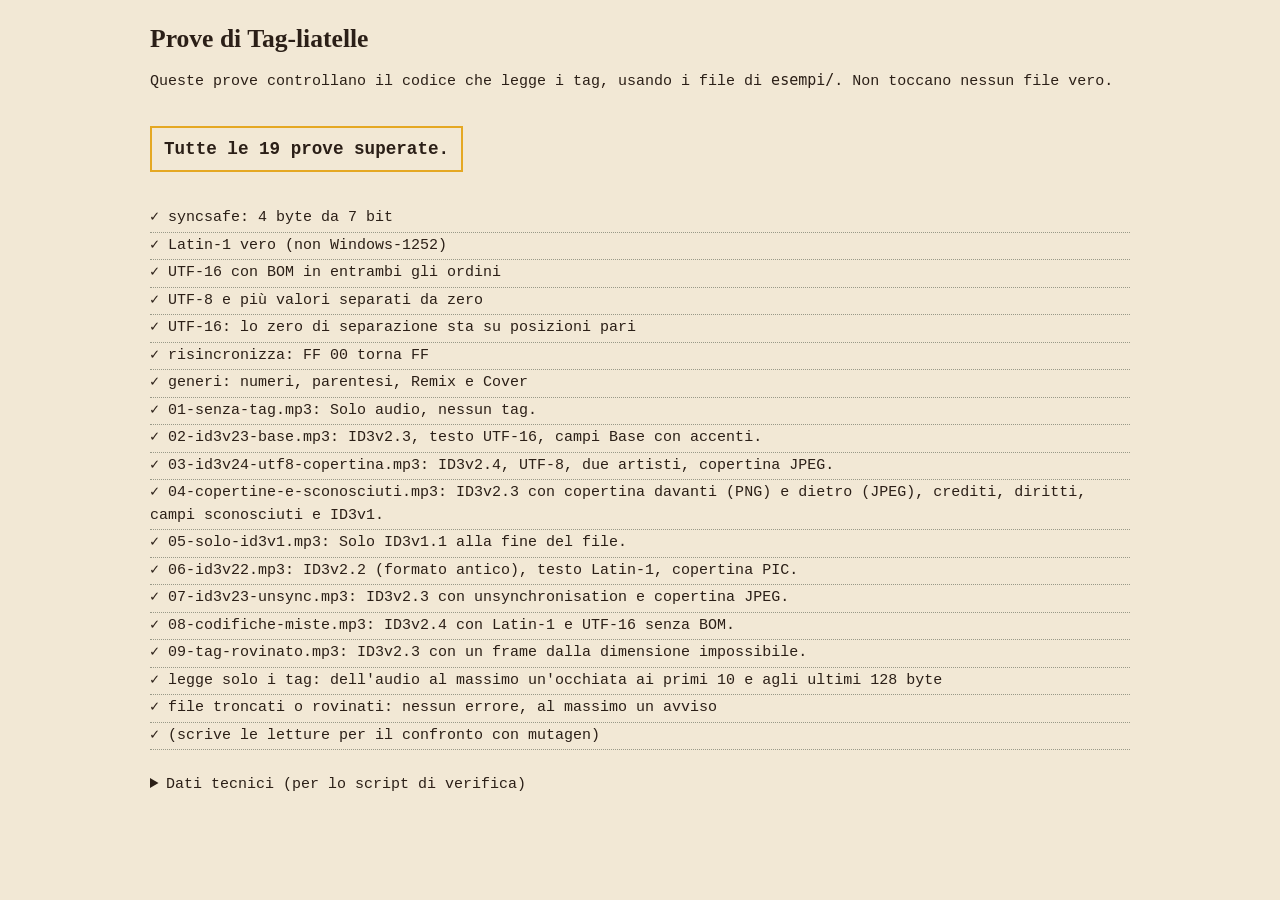
==== test/index.html @ caf61ff6 "Blocco 2: apertura e lettura dei file MP3 - apertura di cartelle (con sottocartelle) e di file, anch" ====
<!doctype html>
<html lang="it">
<head>
<meta charset="utf-8">
<meta name="viewport" content="width=device-width, initial-scale=1">
<title>Prove Tag-liatelle</title>
<style>
  :root { --carta: #F2E8D5; --inchiostro: #2B1F17; --verde-ok: #2B1F17; --timbro: #B3362B; --uovo: #E5A823; }
  @media (prefers-color-scheme: dark) { :root { --carta: #241D17; --inchiostro: #EFE4CF; --timbro: #E36A55; } }
  body { margin: 0; padding: 24px 16px; background: var(--carta); color: var(--inchiostro); font: 15px/1.5 "Courier New", monospace; }
  main { max-width: 980px; margin: 0 auto; }
  h1 { font: 700 1.6rem Georgia, serif; margin: 0 0 4px; }
  #riepilogo { font-weight: 700; font-size: 1.1rem; padding: 8px 12px; border: 2px solid; display: inline-block; }
  #riepilogo.ok { border-color: var(--uovo); }
  #riepilogo.ko, li.ko { color: var(--timbro); }
  ul { padding-left: 0; list-style: none; }
  li { padding: 2px 0; border-bottom: 1px dotted #998; }
  details { margin-top: 24px; }
  pre { white-space: pre-wrap; word-break: break-all; font-size: 12px; }
</style>
</head>
<body>
<main>
  <h1>Prove di Tag-liatelle</h1>
  <p>Queste prove controllano il codice che legge i tag, usando i file di <code>esempi/</code>. Non toccano nessun file vero.</p>
  <p id="riepilogo">Prove in corso…</p>
  <ul id="elenco"></ul>
  <details>
    <summary>Dati tecnici (per lo script di verifica)</summary>
    <pre id="esito"></pre>
    <pre id="letture"></pre>
  </details>
</main>

<script src="../js/binario.js"></script>
<script src="../js/campi.js"></script>
<script src="../js/id3.js"></script>
<script src="esempi-dati.js"></script>
<script src="banco-prova.js"></script>
<script src="prove-id3.js"></script>
<script>eseguiProve();</script>
</body>
</html>
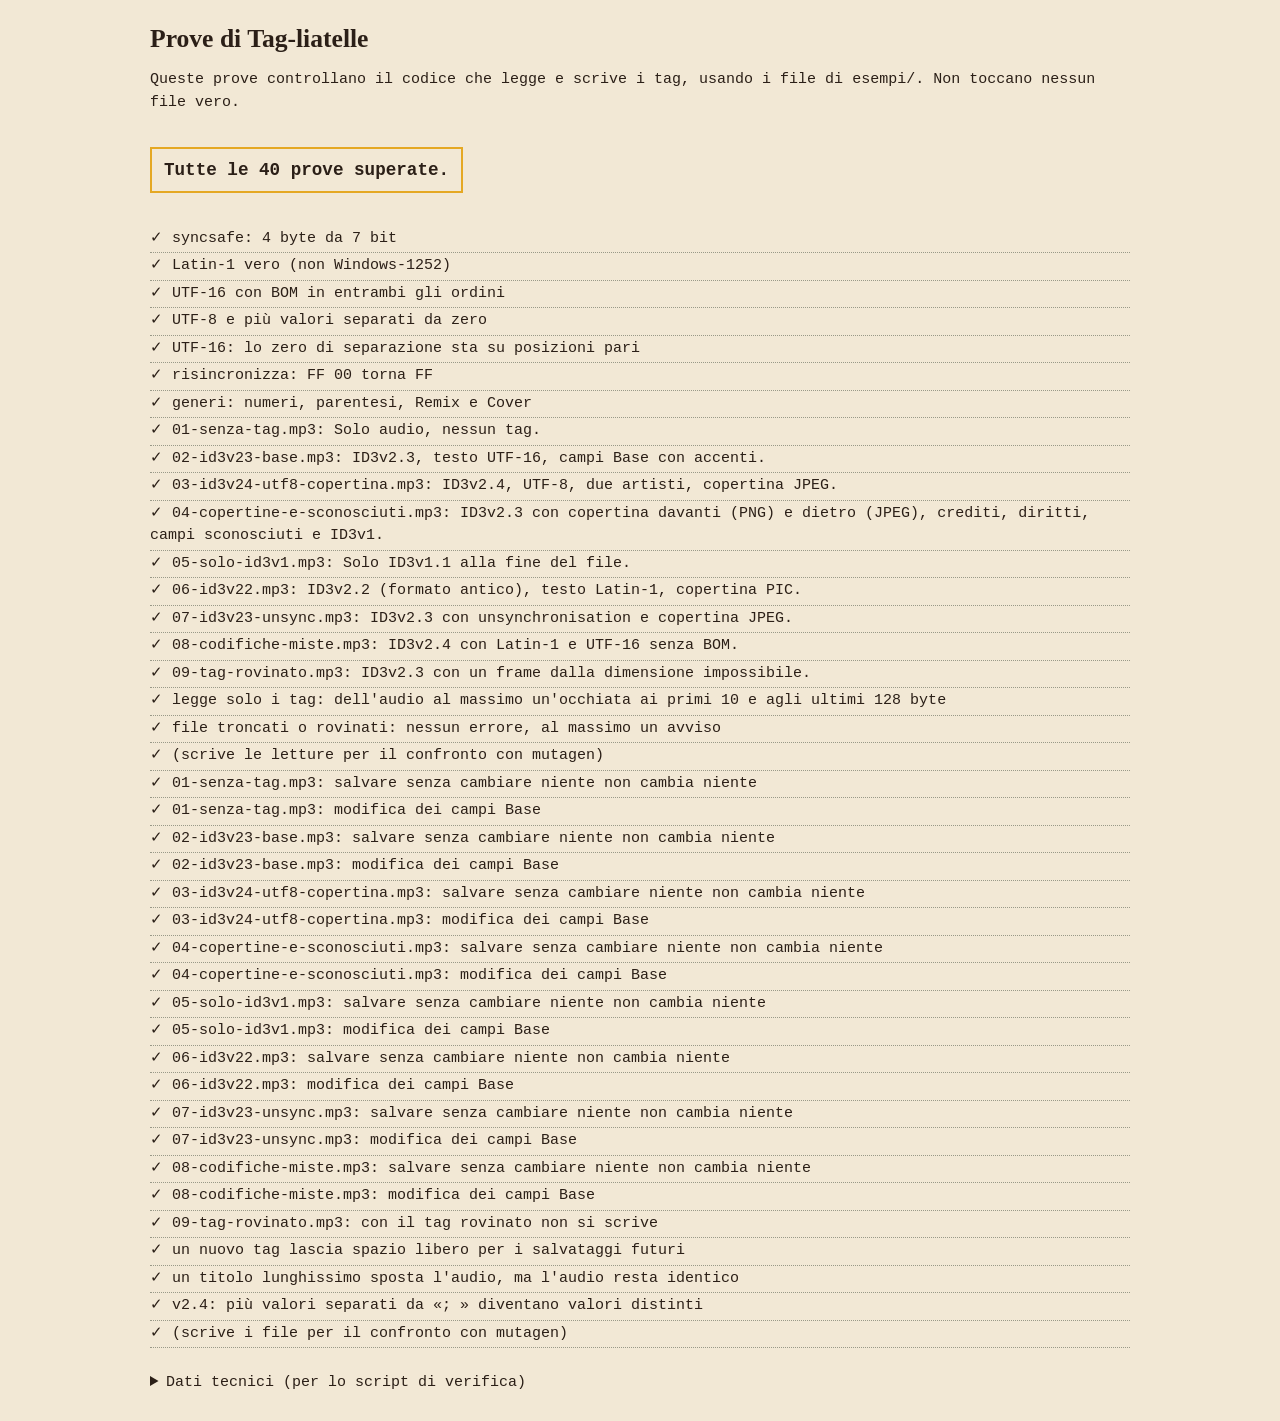
==== commit c89546ed: "Scrittore ID3: nuovo tag con i frame esistenti conservati byte per byte - mantiene la versione del f" ====
--- a/test/index.html
+++ b/test/index.html
@@ -22,22 +22,25 @@
 <body>
 <main>
   <h1>Prove di Tag-liatelle</h1>
-  <p>Queste prove controllano il codice che legge i tag, usando i file di <code>esempi/</code>. Non toccano nessun file vero.</p>
+  <p>Queste prove controllano il codice che legge e scrive i tag, usando i file di <code>esempi/</code>. Non toccano nessun file vero.</p>
   <p id="riepilogo">Prove in corso…</p>
   <ul id="elenco"></ul>
   <details>
     <summary>Dati tecnici (per lo script di verifica)</summary>
     <pre id="esito"></pre>
     <pre id="letture"></pre>
+    <pre id="scritti"></pre>
   </details>
 </main>
 
 <script src="../js/binario.js"></script>
 <script src="../js/campi.js"></script>
 <script src="../js/id3.js"></script>
+<script src="../js/id3-scrittura.js"></script>
 <script src="esempi-dati.js"></script>
 <script src="banco-prova.js"></script>
 <script src="prove-id3.js"></script>
+<script src="prove-scrittura.js"></script>
 <script>eseguiProve();</script>
 </body>
 </html>
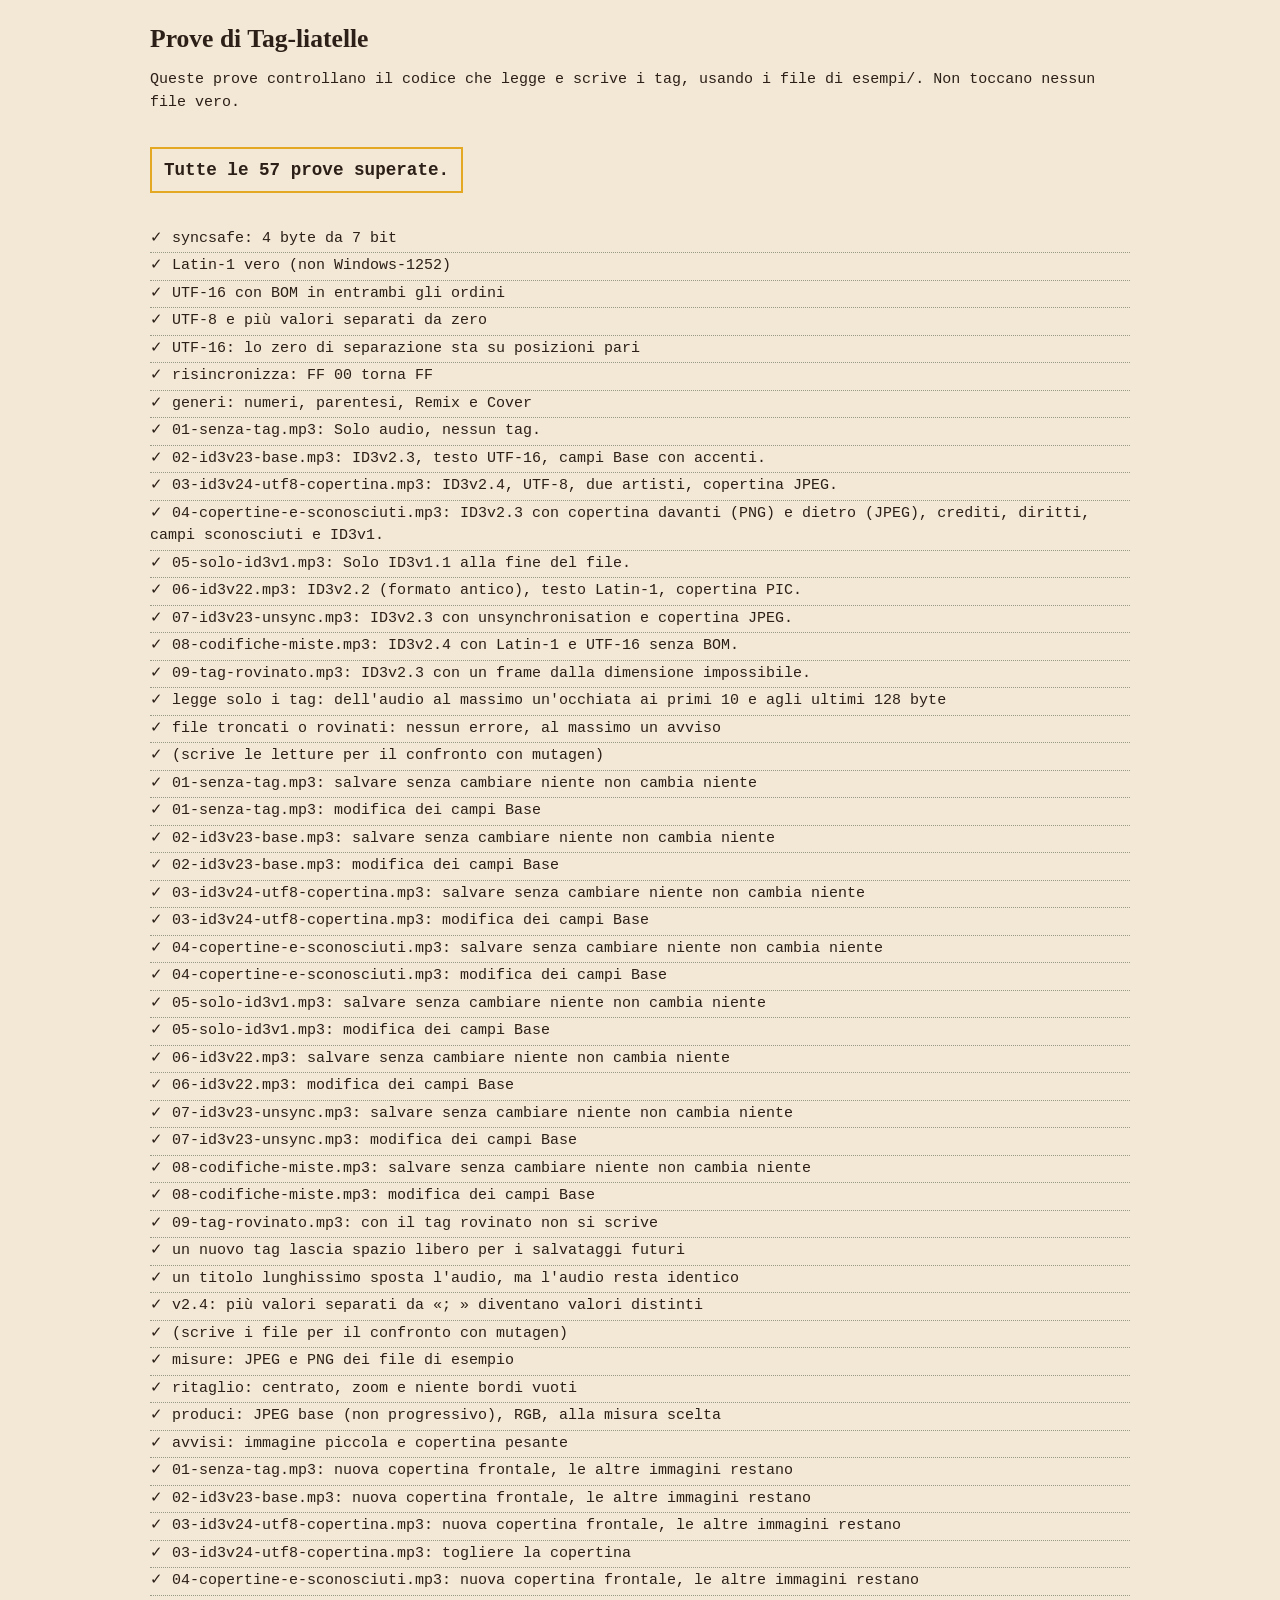
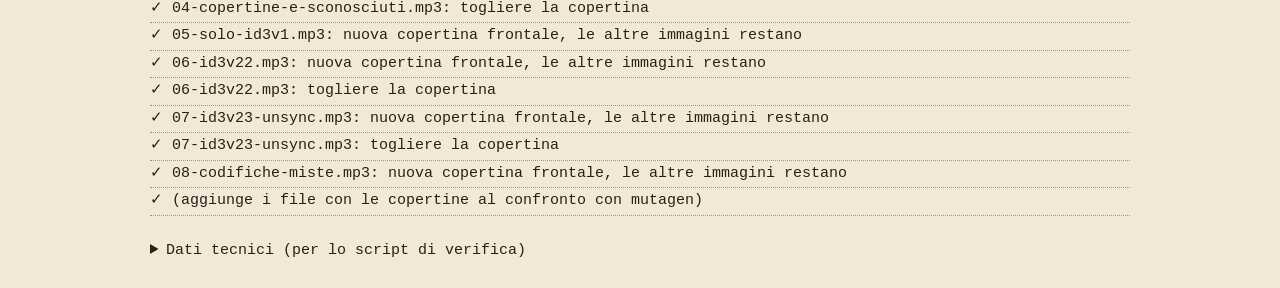
==== commit fa945cb7: "Copertina: sostituzione e rimozione nello scrittore, attrezzi per le immagini - la copertina frontal" ====
--- a/test/index.html
+++ b/test/index.html
@@ -37,10 +37,12 @@
 <script src="../js/campi.js"></script>
 <script src="../js/id3.js"></script>
 <script src="../js/id3-scrittura.js"></script>
+<script src="../js/immagini.js"></script>
 <script src="esempi-dati.js"></script>
 <script src="banco-prova.js"></script>
 <script src="prove-id3.js"></script>
 <script src="prove-scrittura.js"></script>
+<script src="prove-copertina.js"></script>
 <script>eseguiProve();</script>
 </body>
 </html>
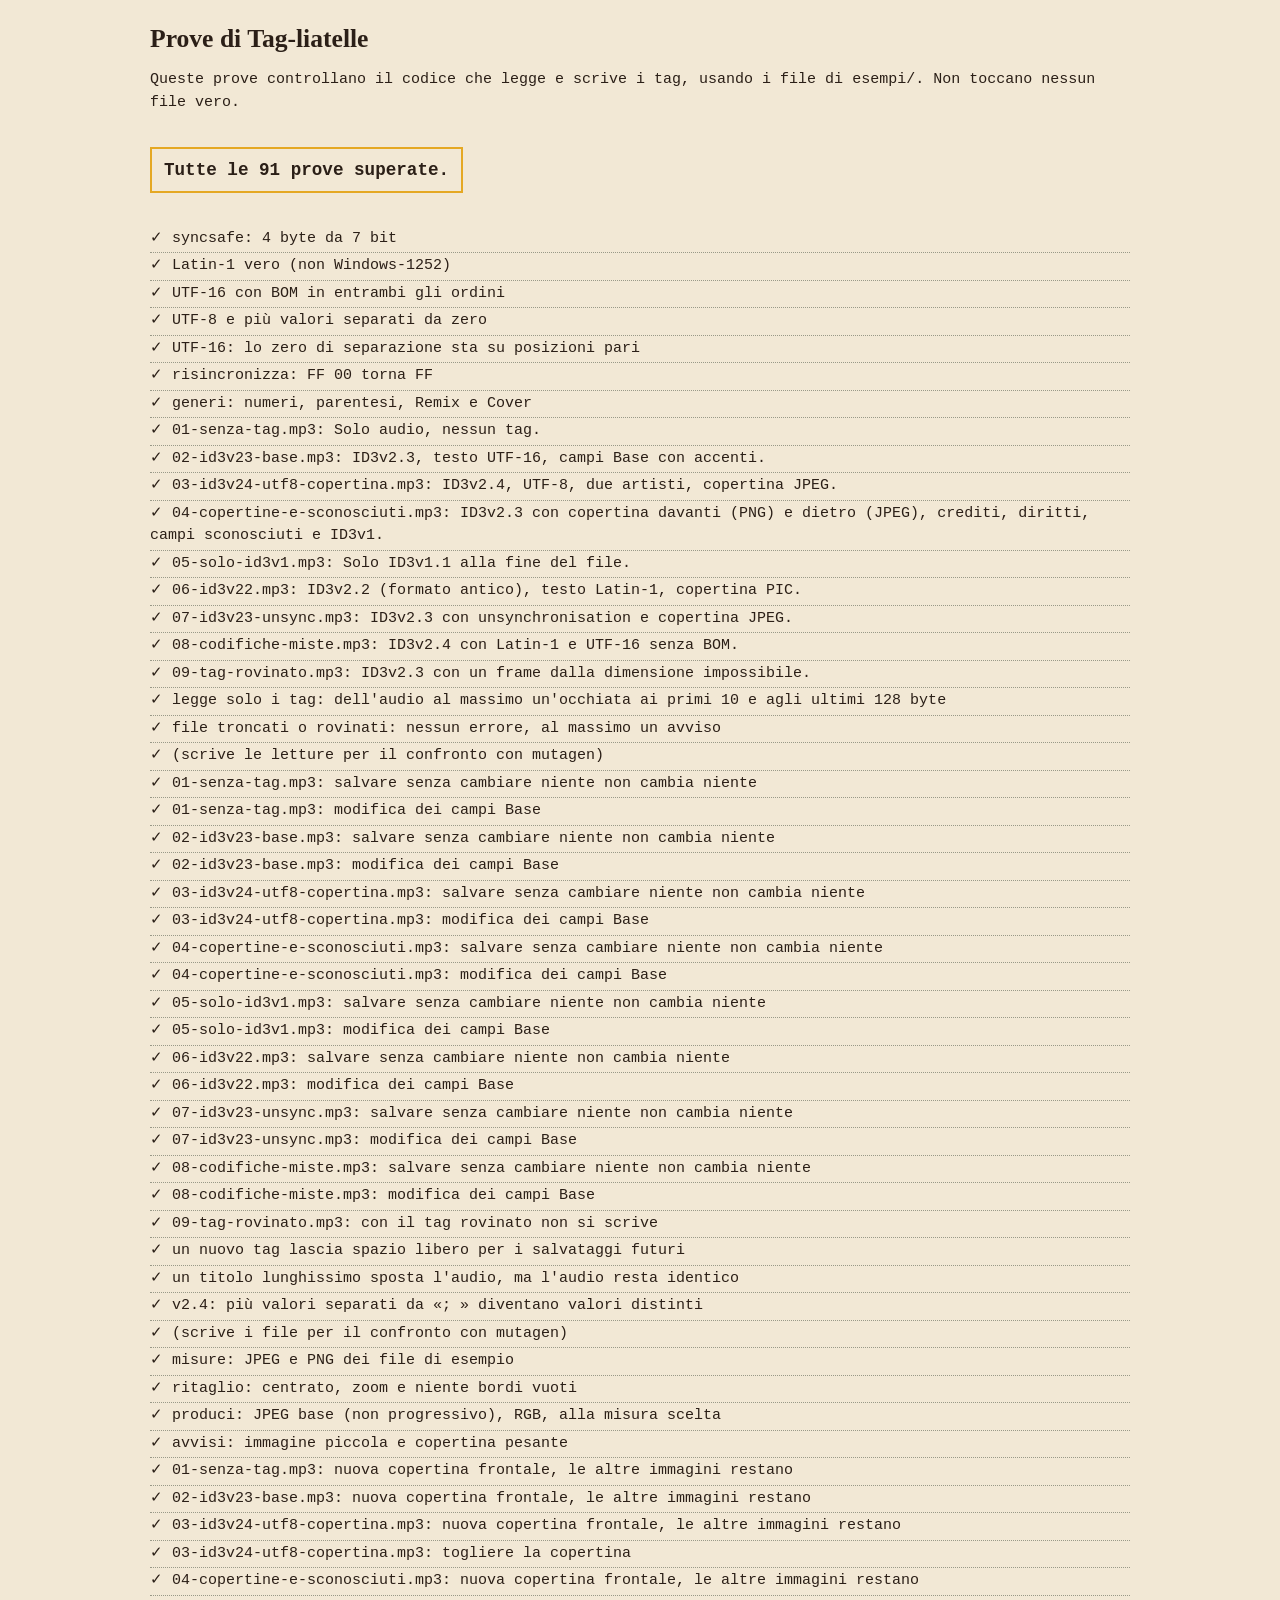
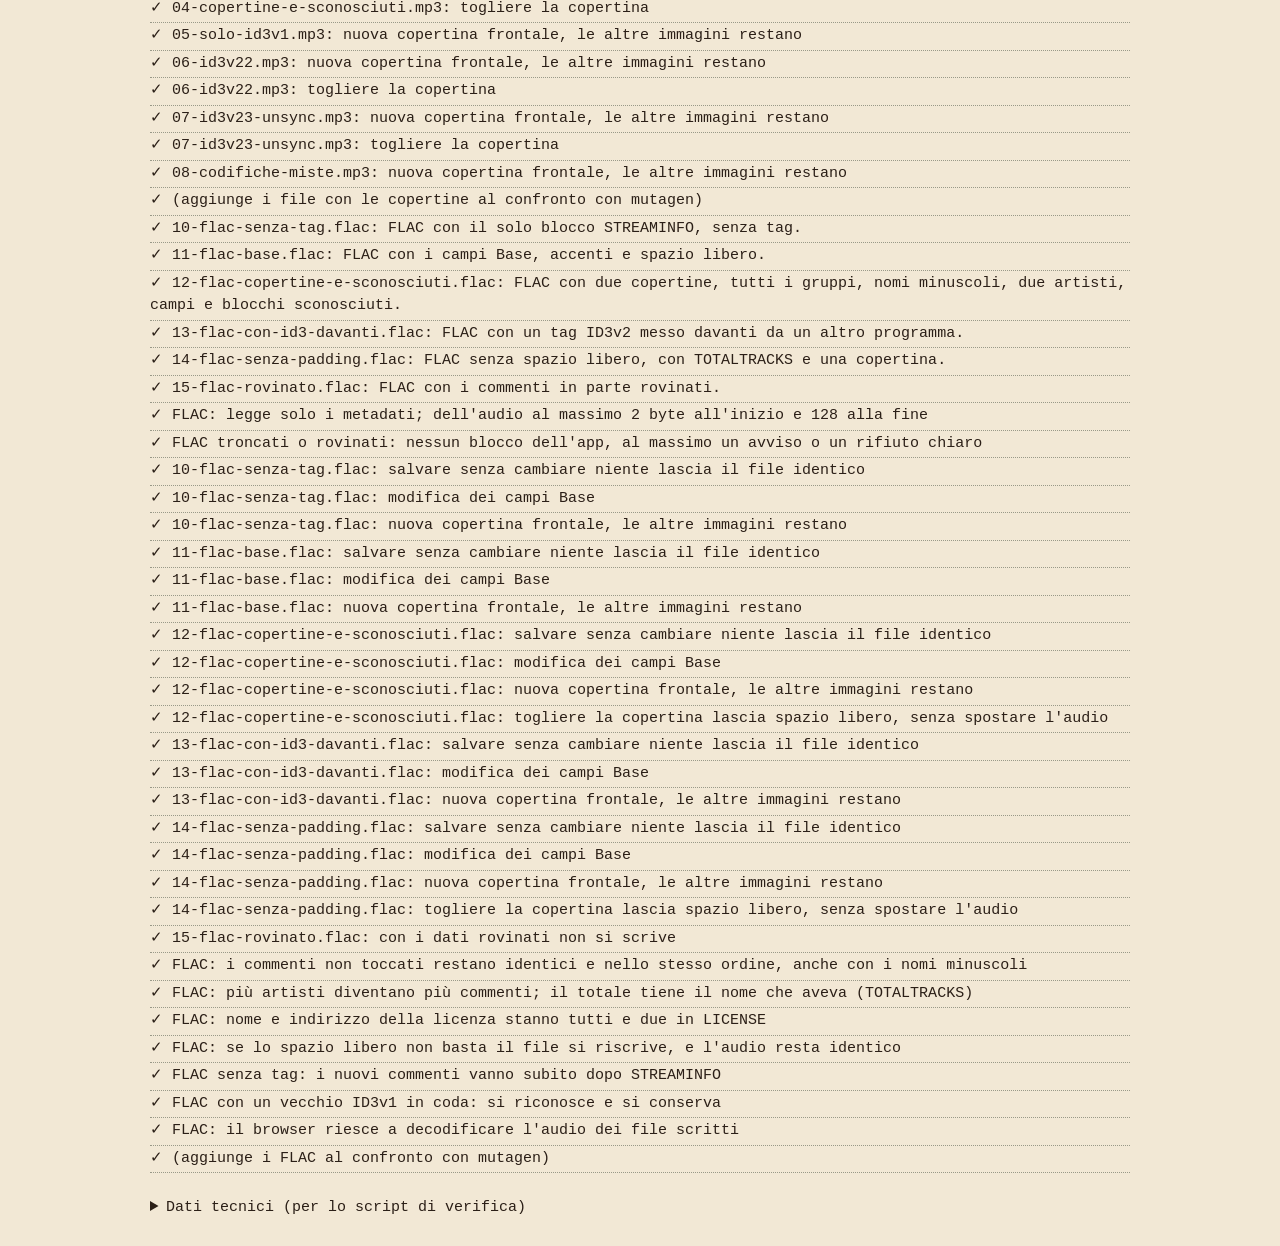
==== commit a54119e7: "FLAC: lettore e scrittore dei commenti Vorbis e delle immagini, con prove - file FLAC di prova costr" ====
--- a/test/index.html
+++ b/test/index.html
@@ -38,11 +38,14 @@
 <script src="../js/id3.js"></script>
 <script src="../js/id3-scrittura.js"></script>
 <script src="../js/immagini.js"></script>
+<script src="../js/flac.js"></script>
+<script src="../js/flac-scrittura.js"></script>
 <script src="esempi-dati.js"></script>
 <script src="banco-prova.js"></script>
 <script src="prove-id3.js"></script>
 <script src="prove-scrittura.js"></script>
 <script src="prove-copertina.js"></script>
+<script src="prove-flac.js"></script>
 <script>eseguiProve();</script>
 </body>
 </html>
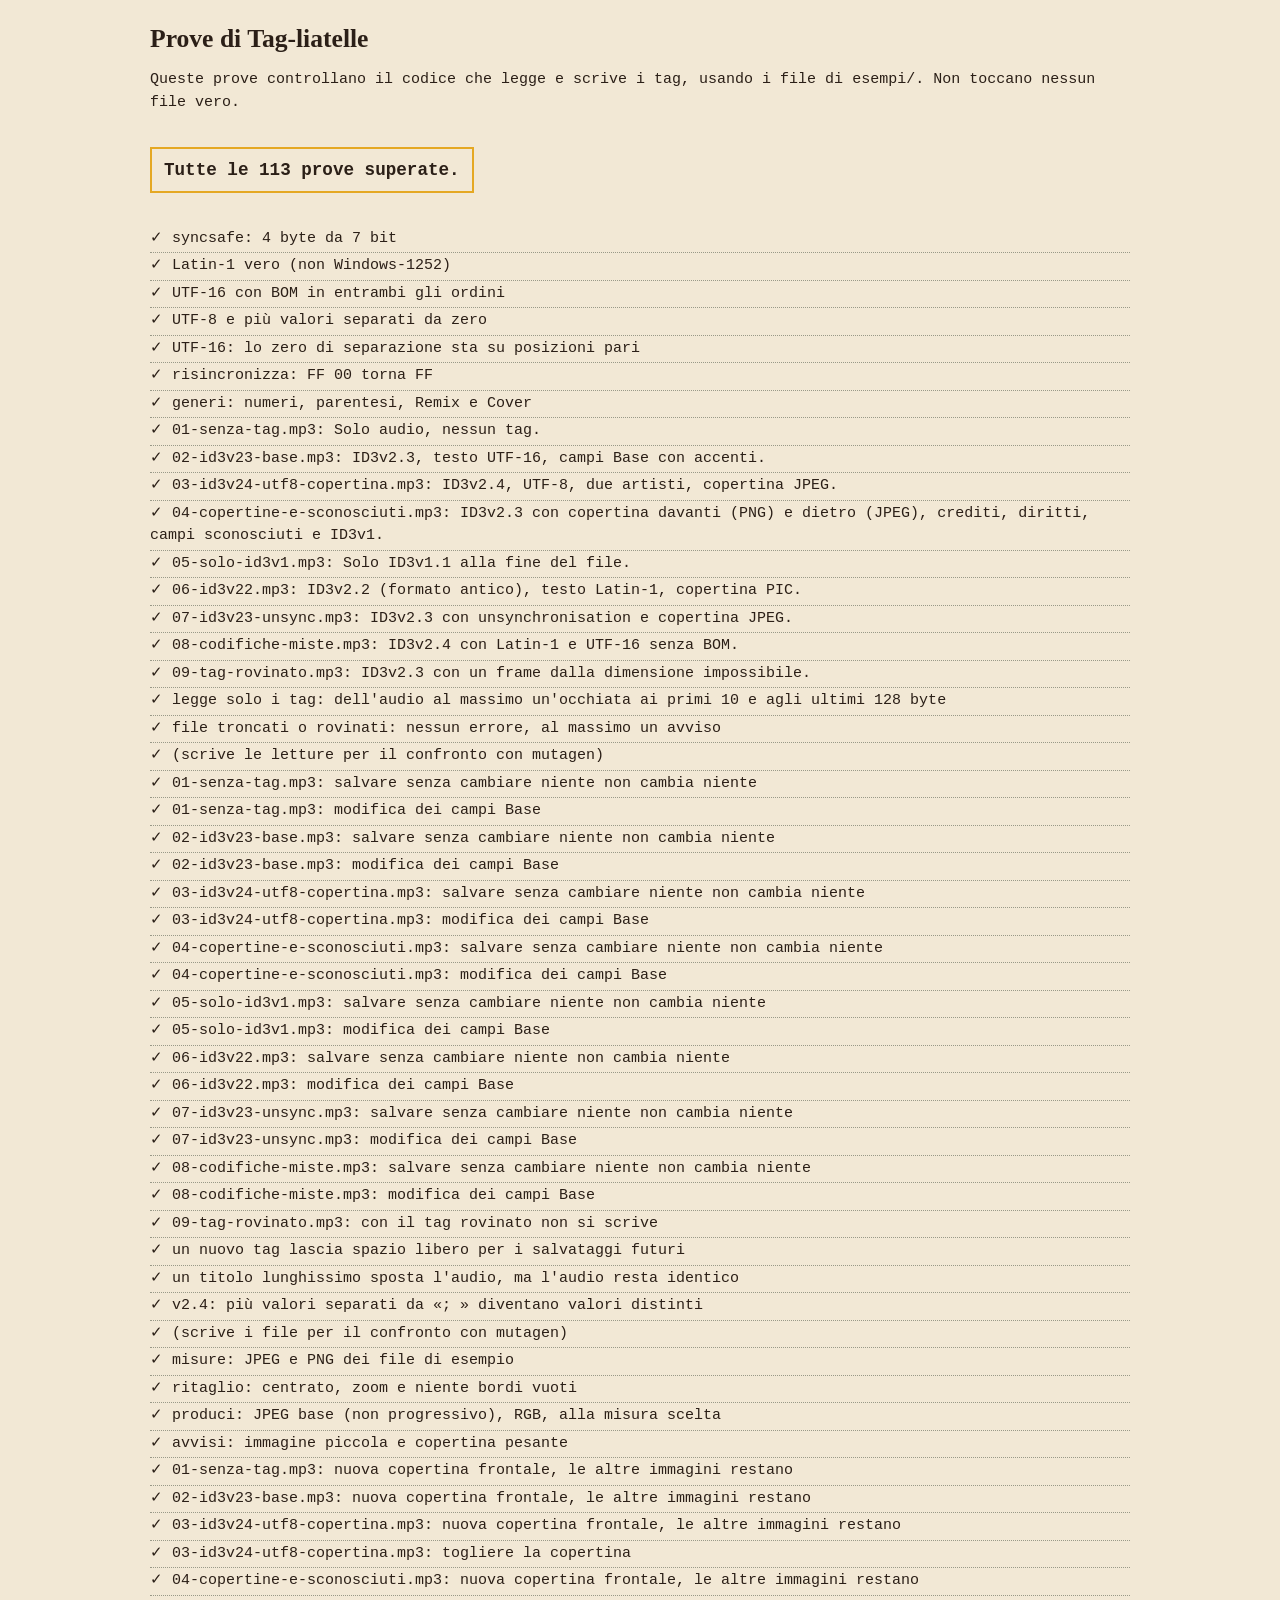
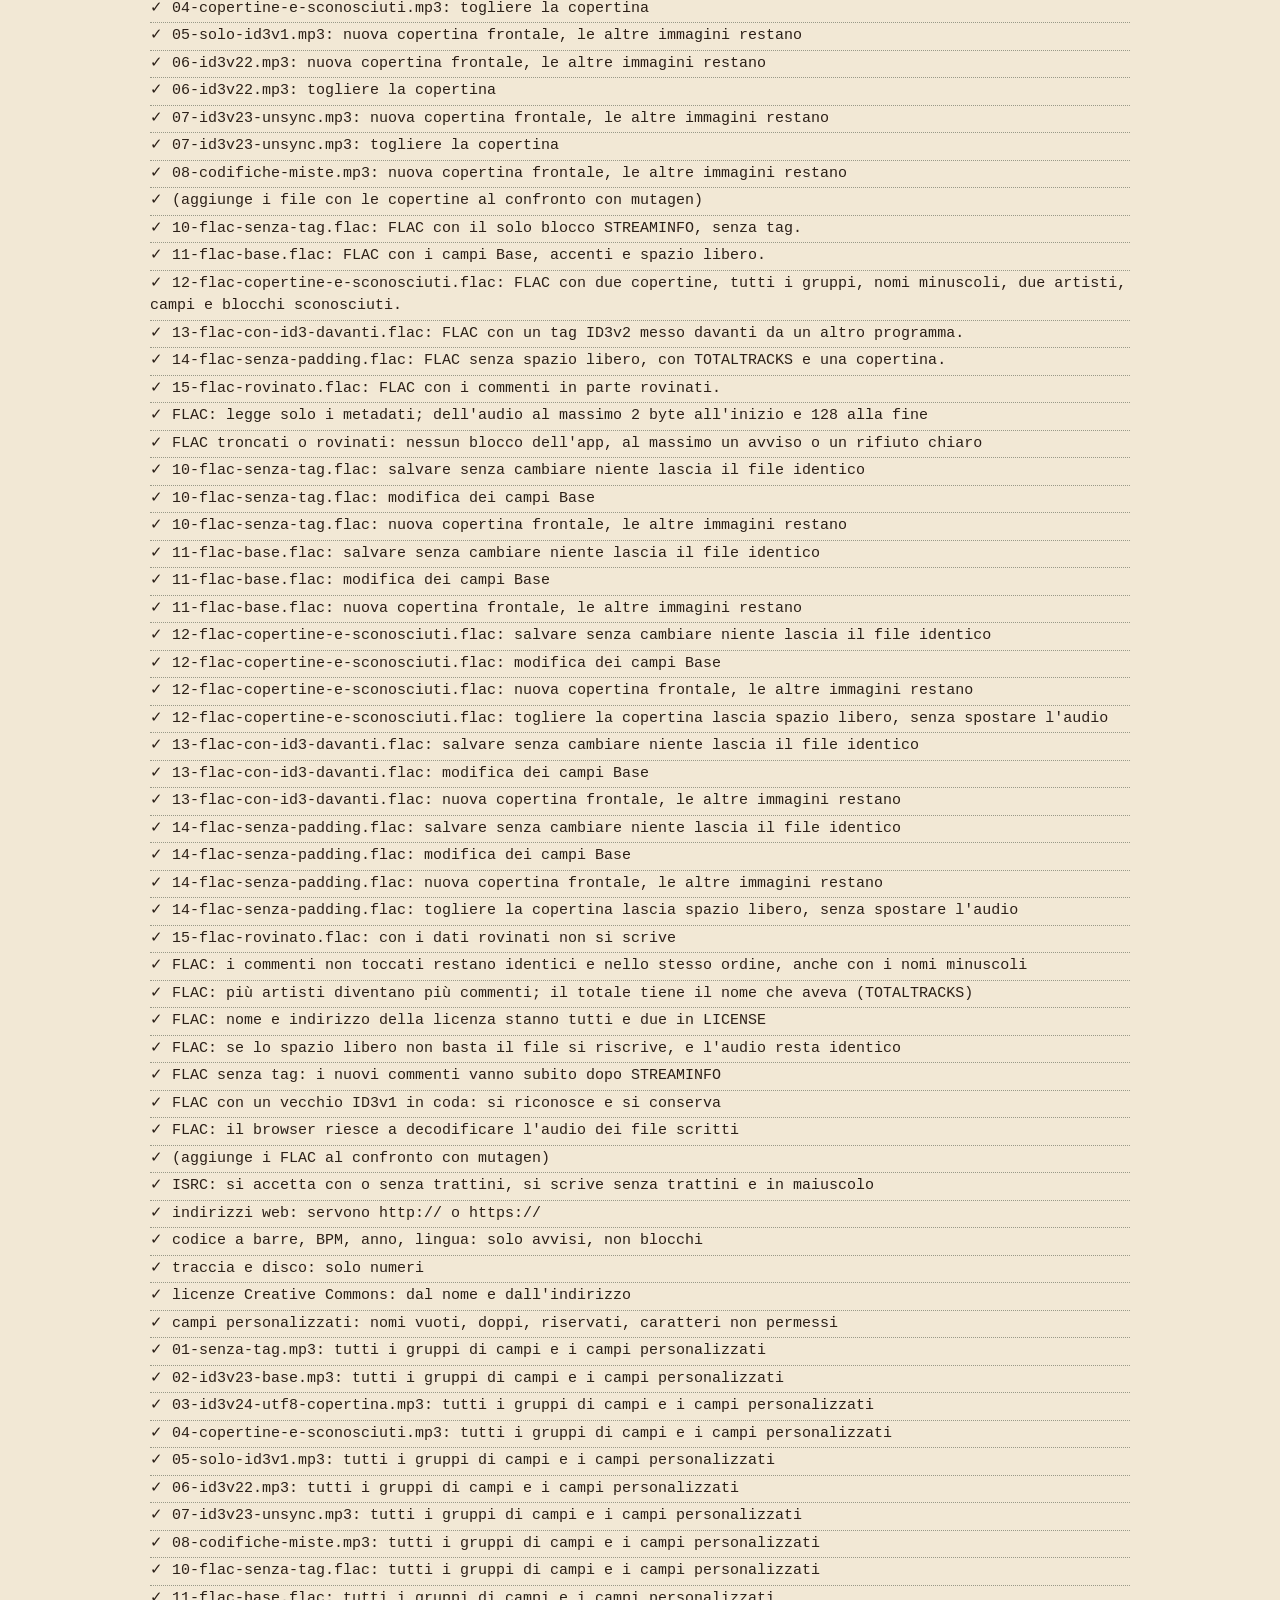
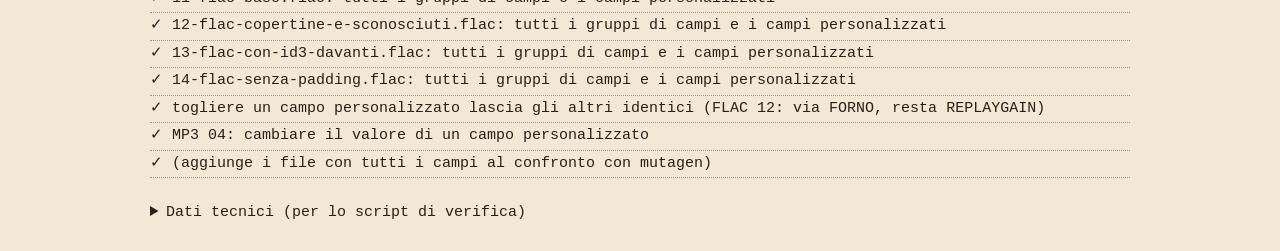
==== commit 3f8d8b58: "Campi: controlli dei valori, tutti i gruppi e i campi personalizzati negli scrittori - controlli: IS" ====
--- a/test/index.html
+++ b/test/index.html
@@ -40,12 +40,14 @@
 <script src="../js/immagini.js"></script>
 <script src="../js/flac.js"></script>
 <script src="../js/flac-scrittura.js"></script>
+<script src="../js/formati.js"></script>
 <script src="esempi-dati.js"></script>
 <script src="banco-prova.js"></script>
 <script src="prove-id3.js"></script>
 <script src="prove-scrittura.js"></script>
 <script src="prove-copertina.js"></script>
 <script src="prove-flac.js"></script>
+<script src="prove-campi.js"></script>
 <script>eseguiProve();</script>
 </body>
 </html>
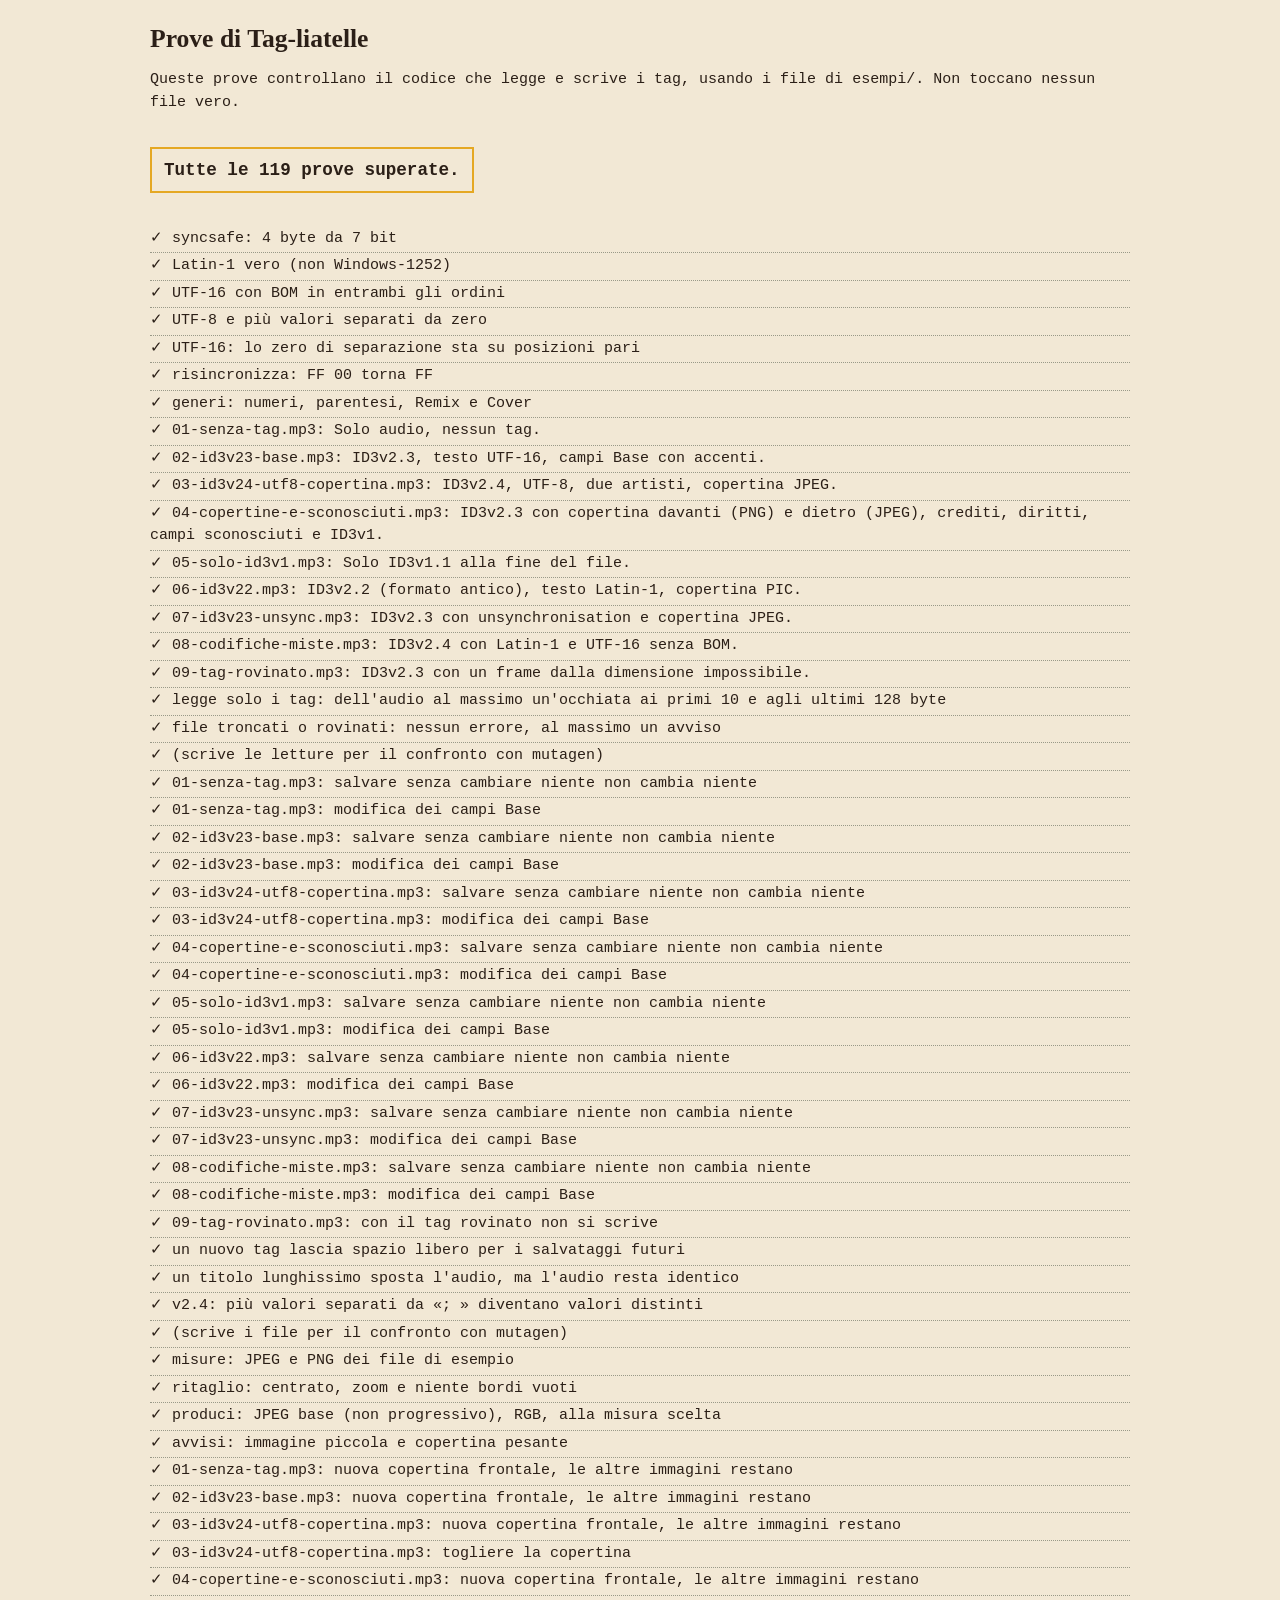
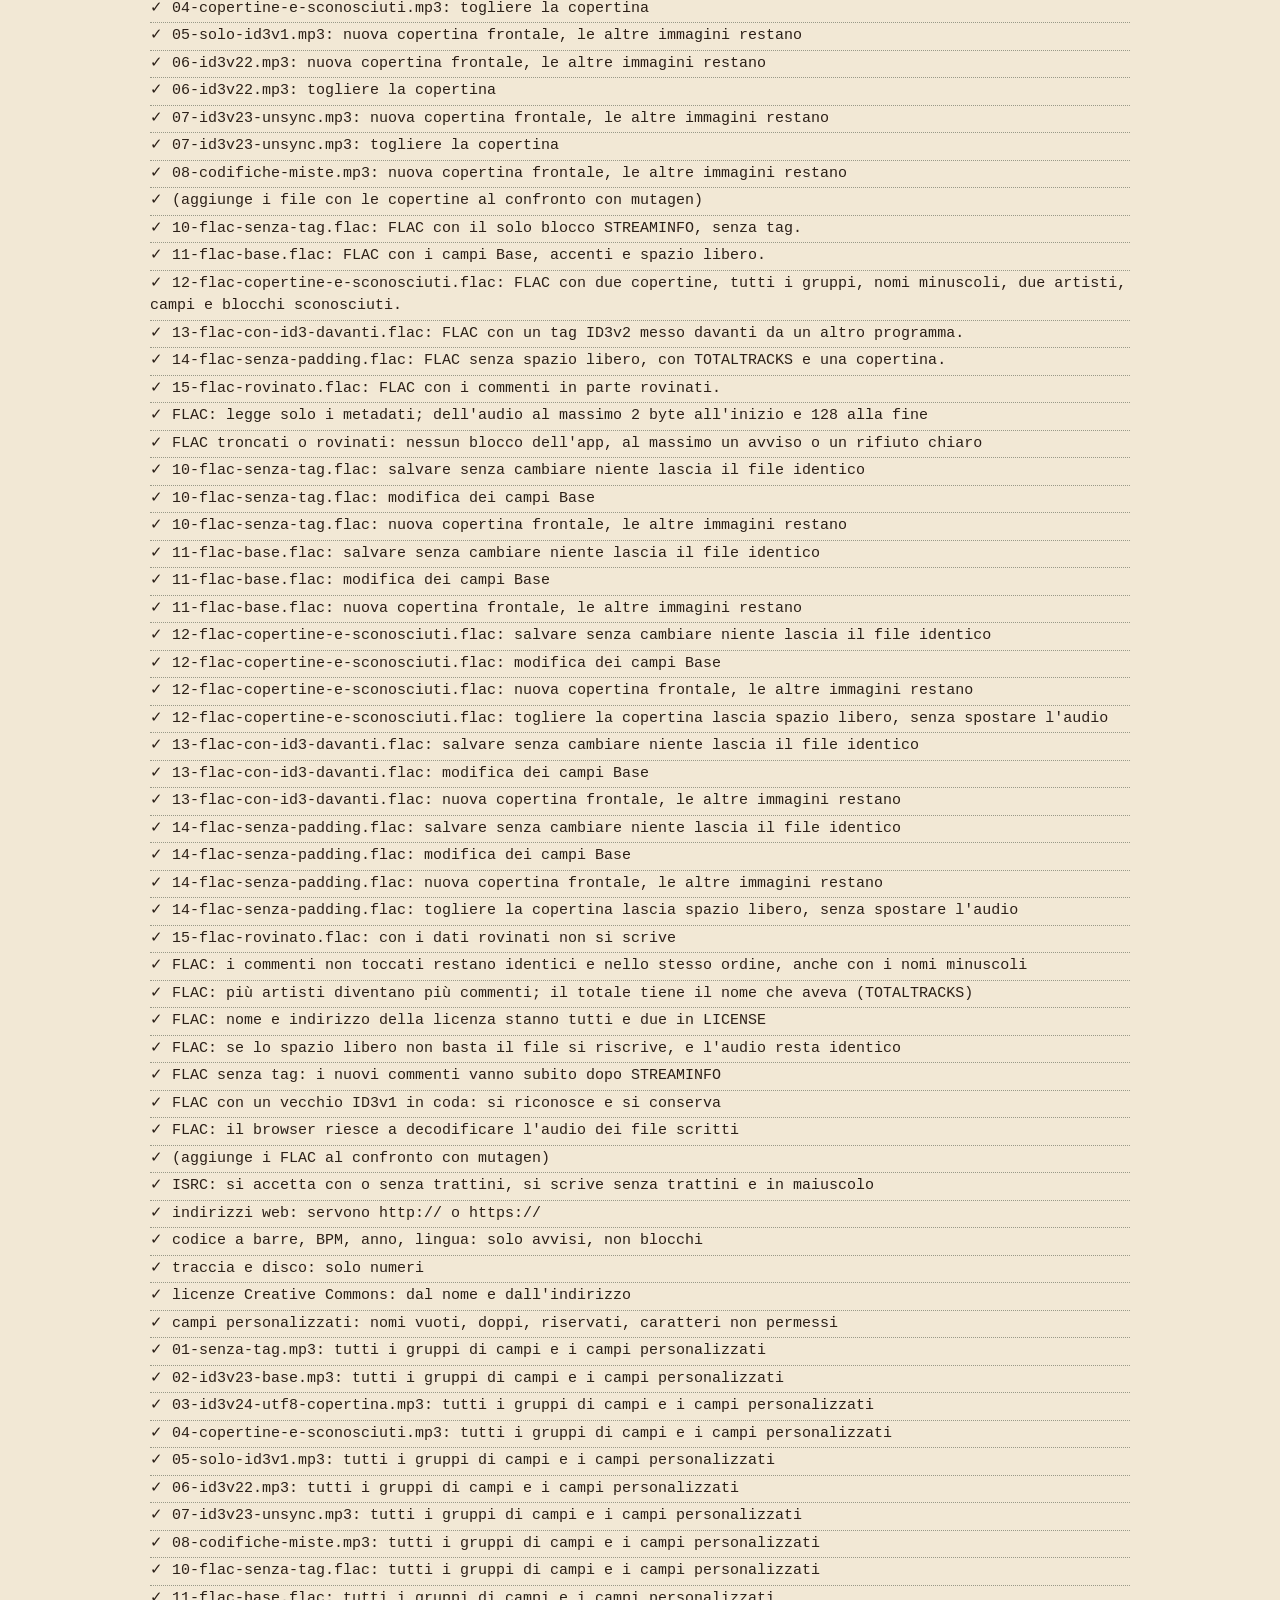
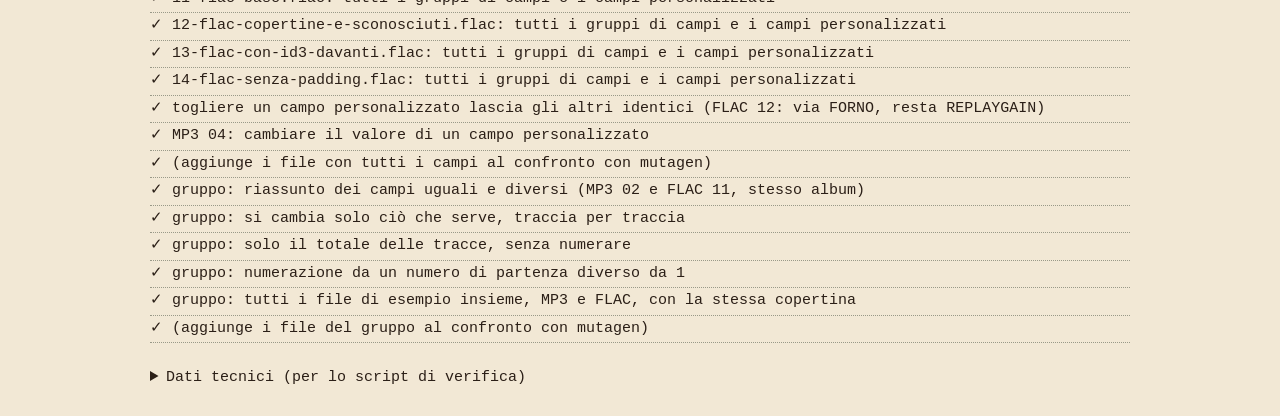
==== commit c874eef5: "Gruppi: logica della modifica di più tracce insieme, con prove - riassunto dei campi uguali e divers" ====
--- a/test/index.html
+++ b/test/index.html
@@ -41,6 +41,7 @@
 <script src="../js/flac.js"></script>
 <script src="../js/flac-scrittura.js"></script>
 <script src="../js/formati.js"></script>
+<script src="../js/gruppo.js"></script>
 <script src="esempi-dati.js"></script>
 <script src="banco-prova.js"></script>
 <script src="prove-id3.js"></script>
@@ -48,6 +49,7 @@
 <script src="prove-copertina.js"></script>
 <script src="prove-flac.js"></script>
 <script src="prove-campi.js"></script>
+<script src="prove-gruppo.js"></script>
 <script>eseguiProve();</script>
 </body>
 </html>
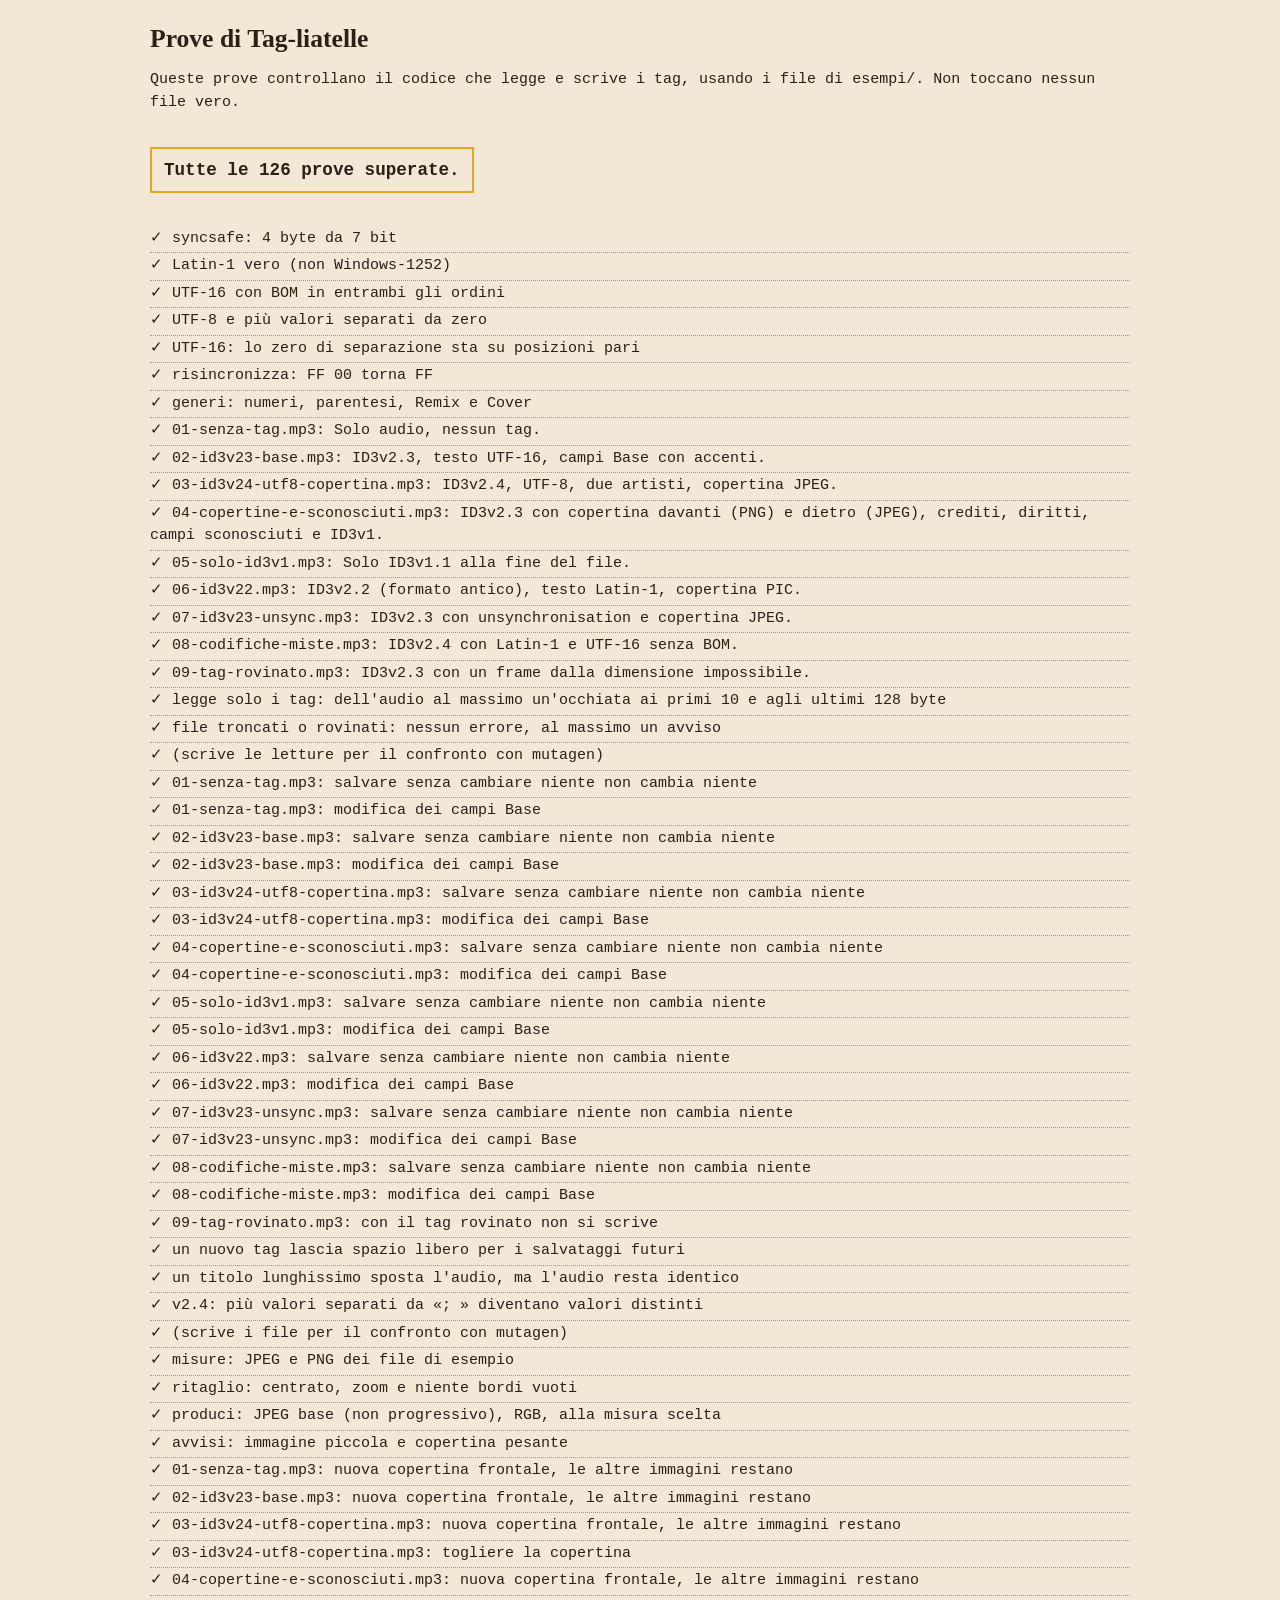
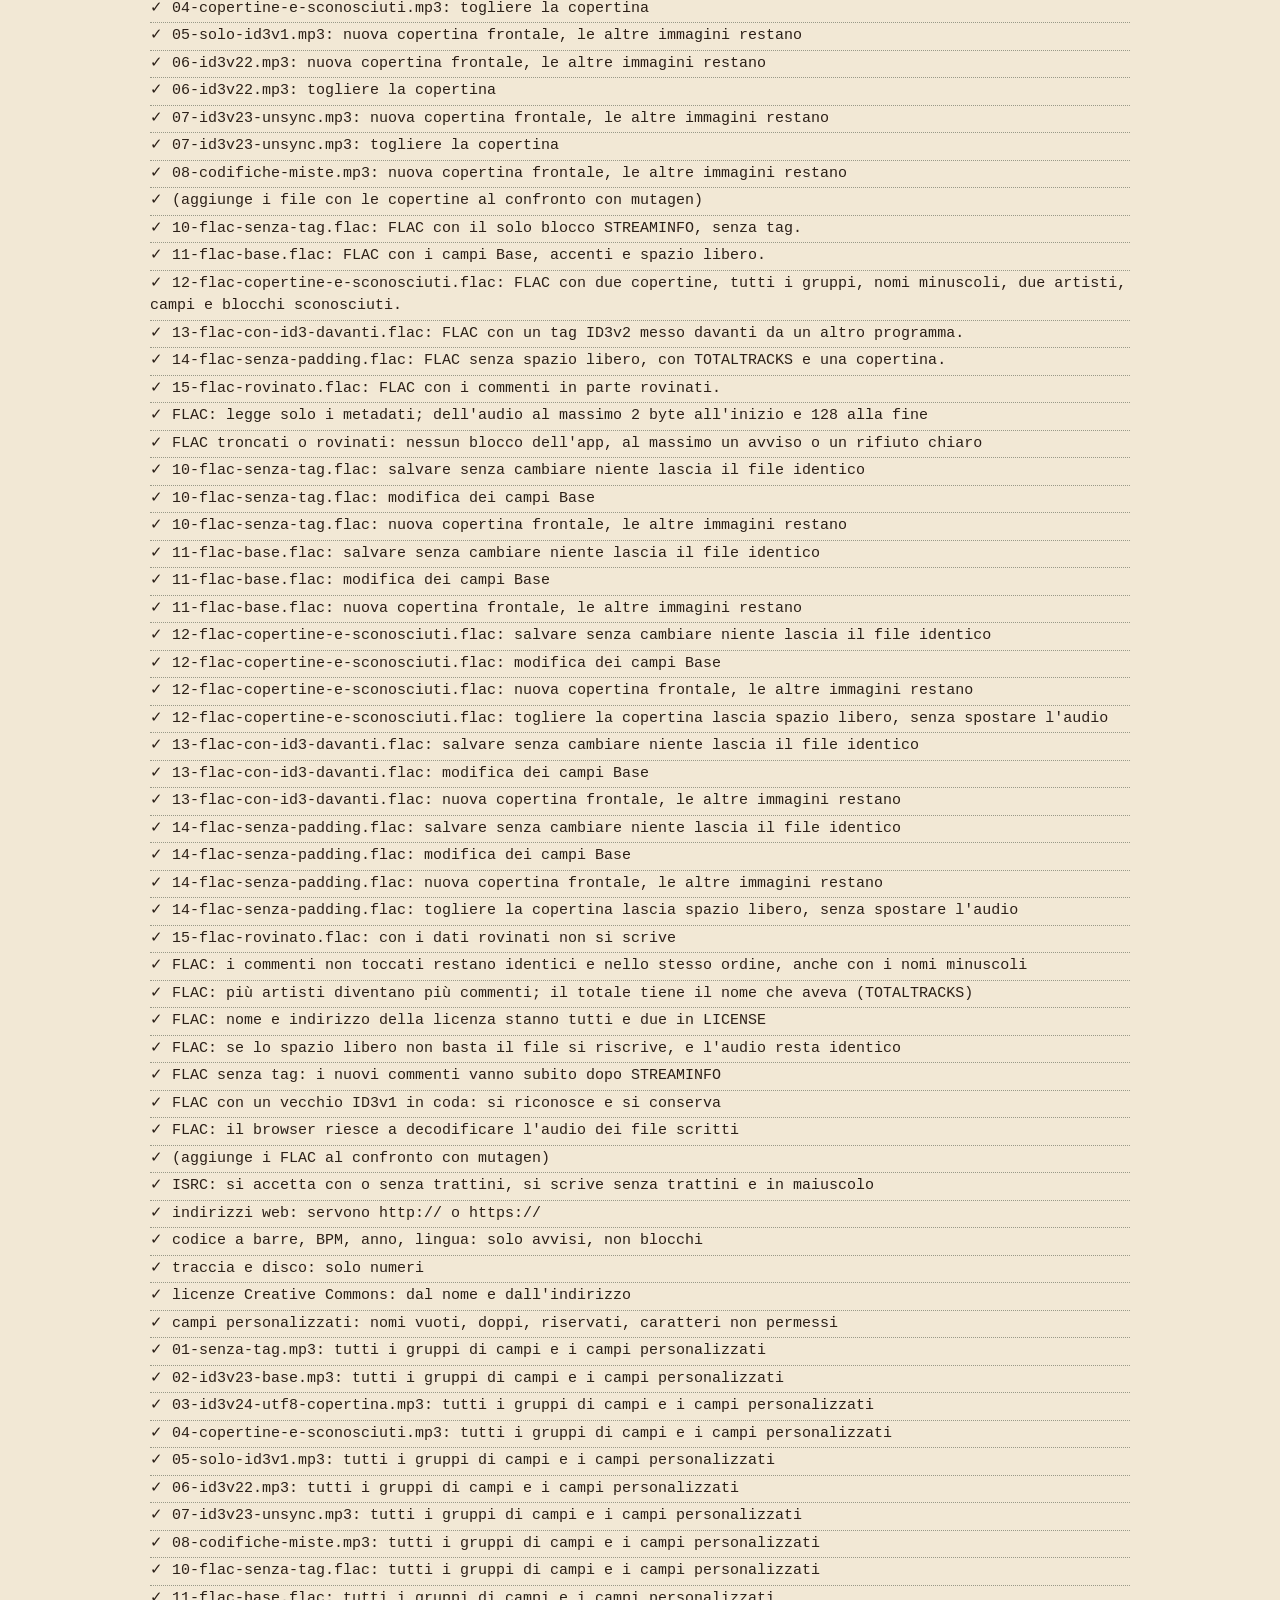
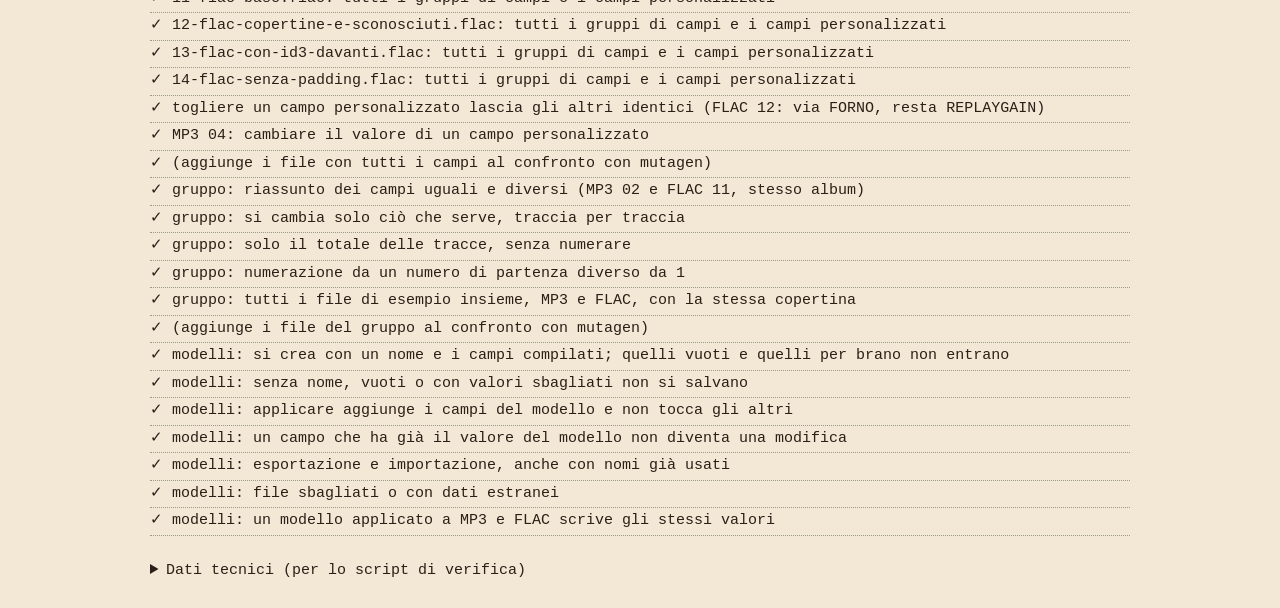
==== commit b91189e1: "Modelli di edizione: logica (creazione, applicazione, esporta, importa) e prove Co-Authored-By: Clau" ====
--- a/test/index.html
+++ b/test/index.html
@@ -42,6 +42,7 @@
 <script src="../js/flac-scrittura.js"></script>
 <script src="../js/formati.js"></script>
 <script src="../js/gruppo.js"></script>
+<script src="../js/modelli.js"></script>
 <script src="esempi-dati.js"></script>
 <script src="banco-prova.js"></script>
 <script src="prove-id3.js"></script>
@@ -50,6 +51,7 @@
 <script src="prove-flac.js"></script>
 <script src="prove-campi.js"></script>
 <script src="prove-gruppo.js"></script>
+<script src="prove-modelli.js"></script>
 <script>eseguiProve();</script>
 </body>
 </html>
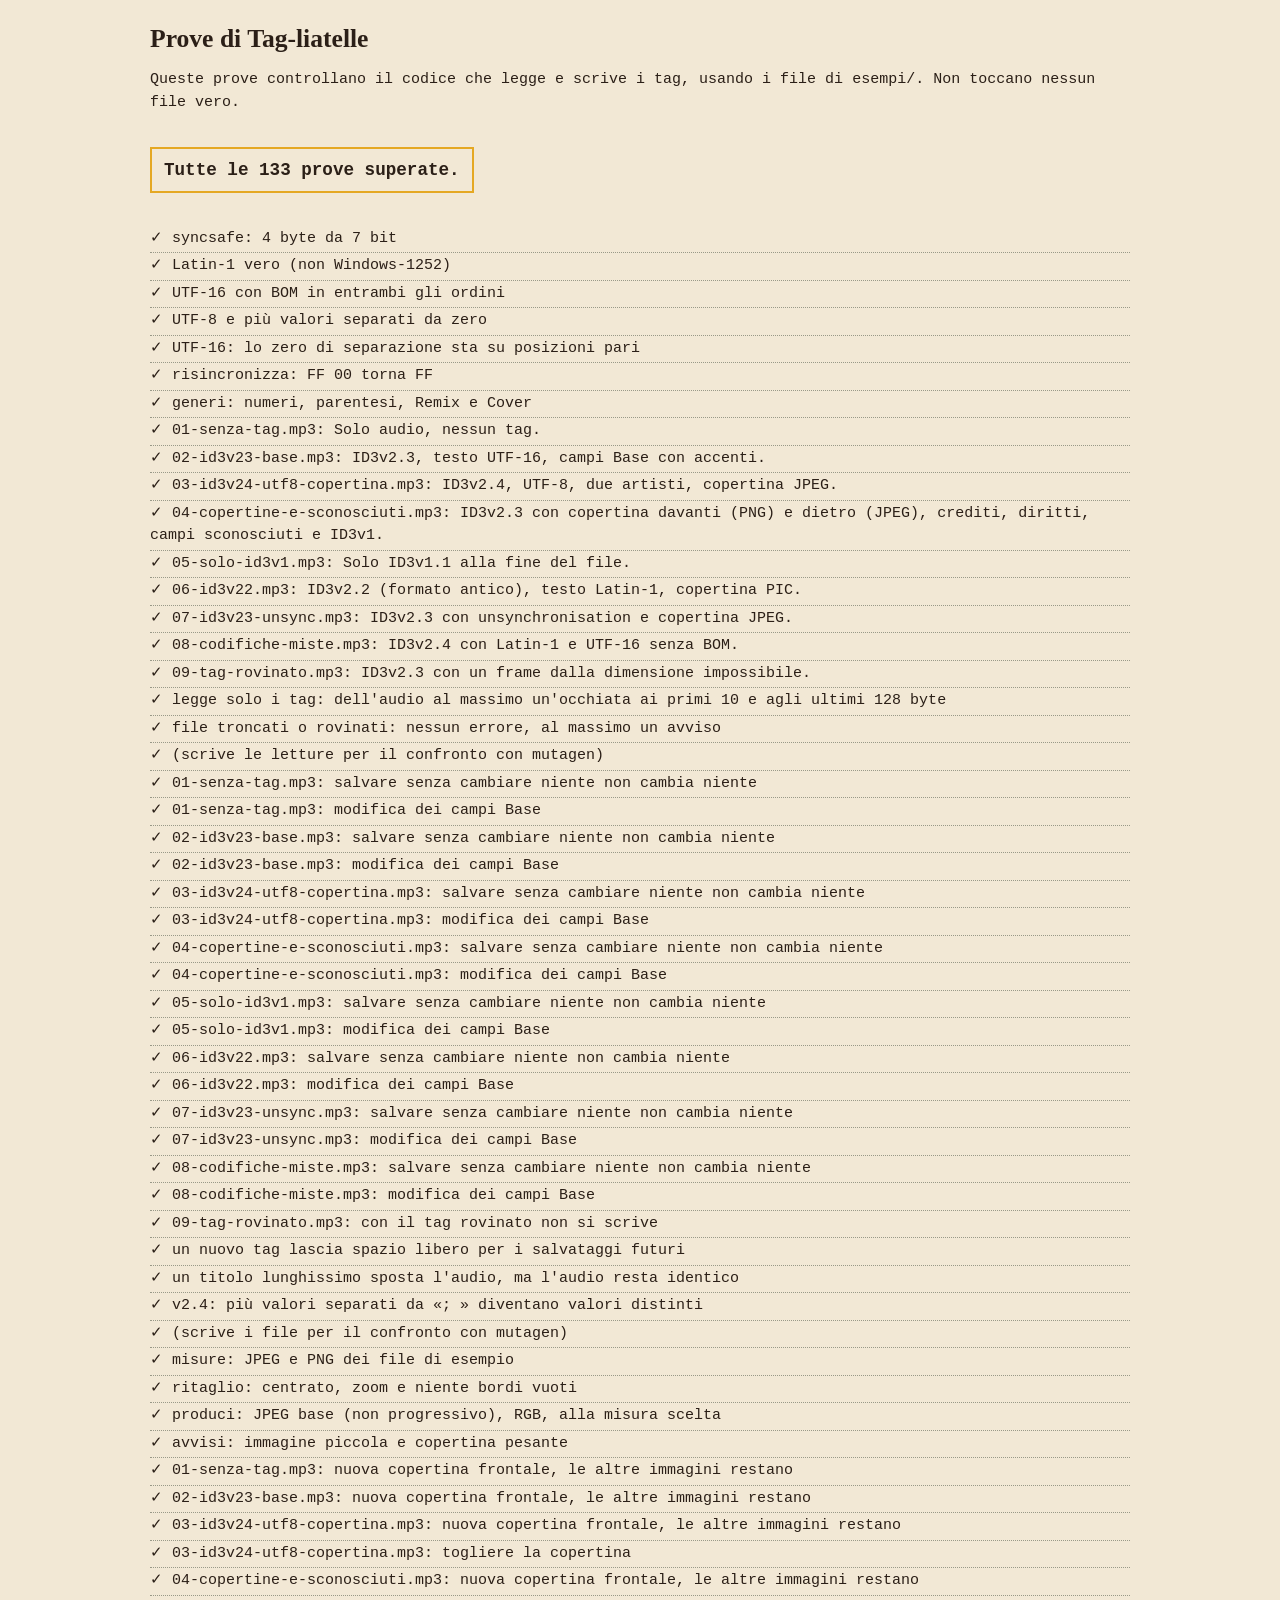
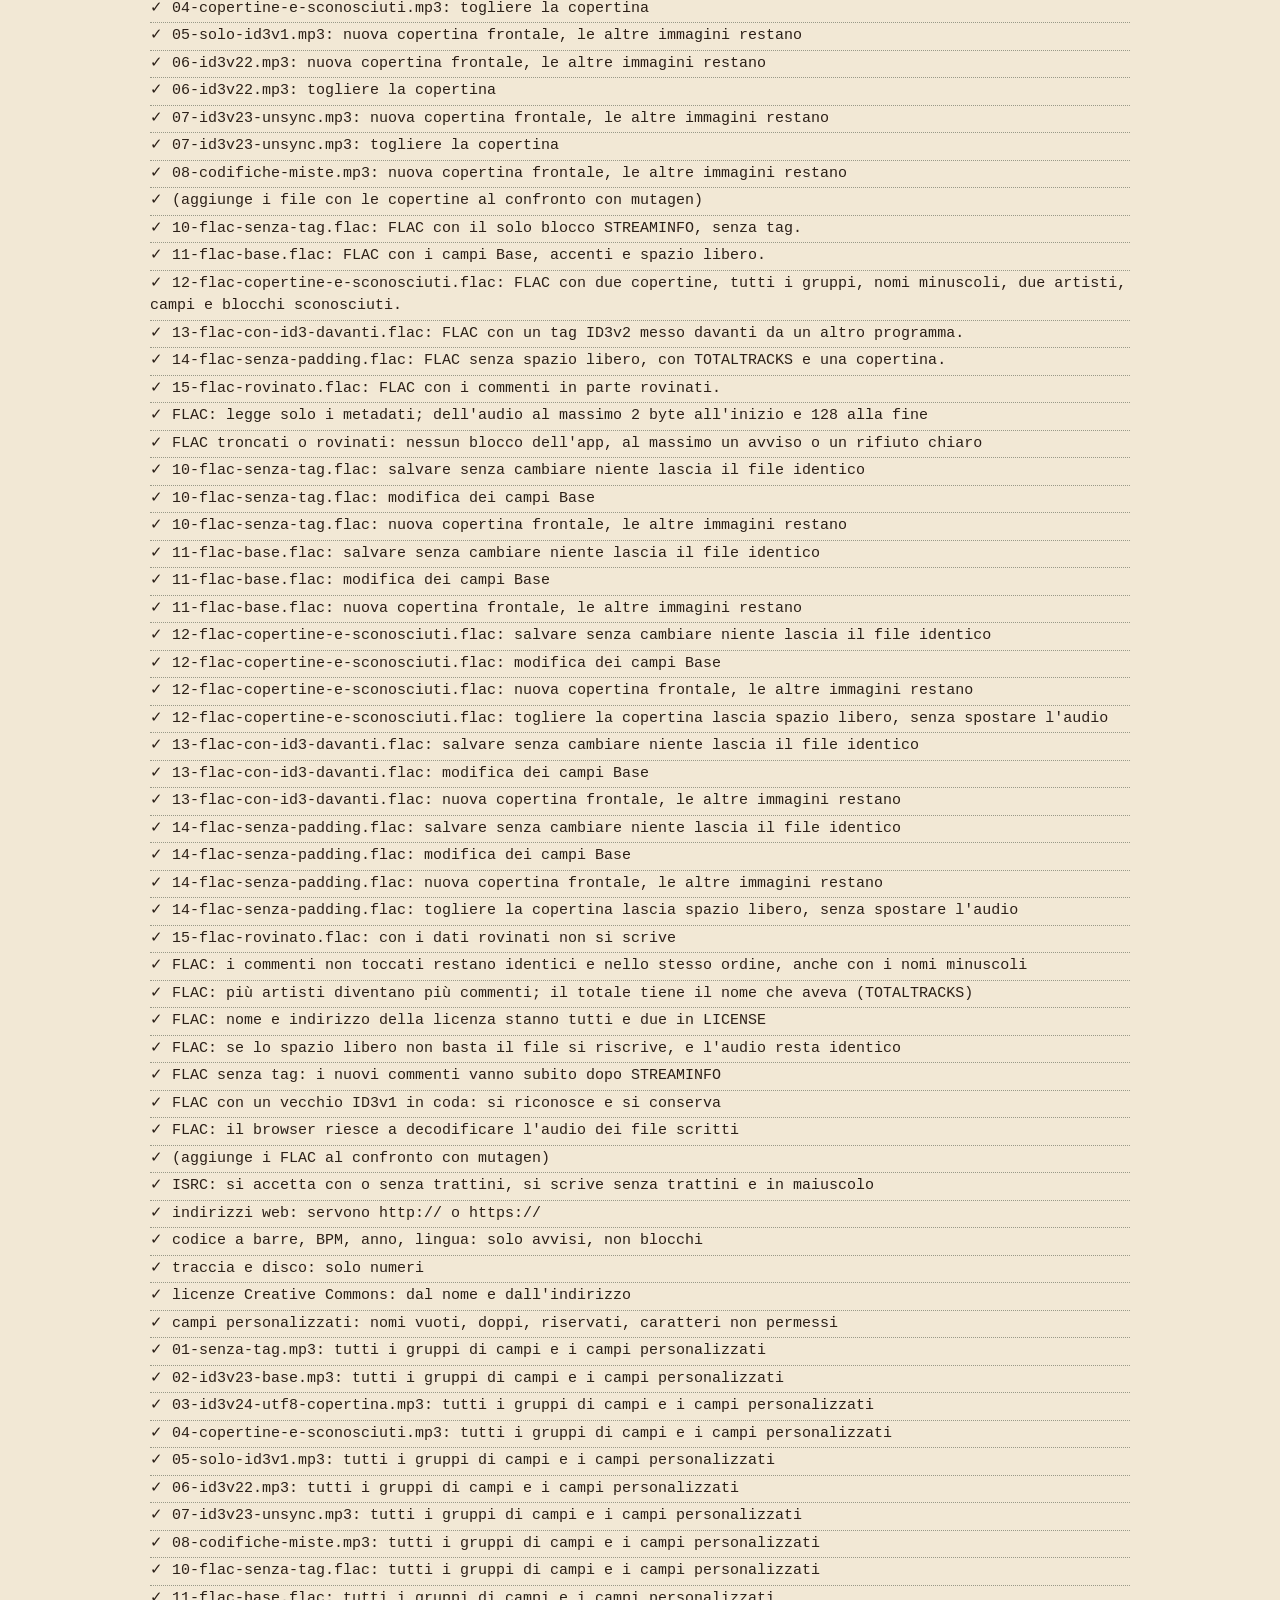
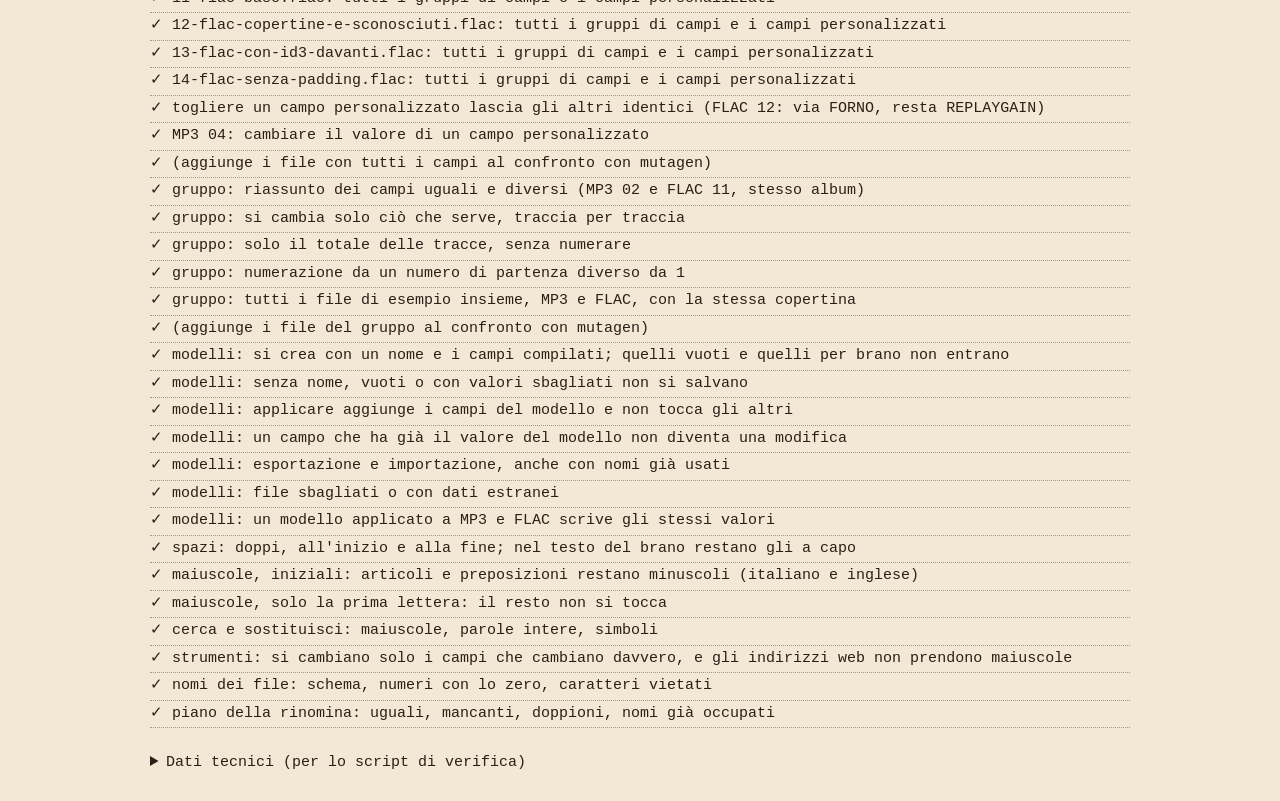
==== commit 6a3ab3a8: "Strumenti: logica di spazi, maiuscole, cerca e sostituisci, nomi dei file, con prove Co-Authored-By:" ====
--- a/test/index.html
+++ b/test/index.html
@@ -43,6 +43,7 @@
 <script src="../js/formati.js"></script>
 <script src="../js/gruppo.js"></script>
 <script src="../js/modelli.js"></script>
+<script src="../js/strumenti.js"></script>
 <script src="esempi-dati.js"></script>
 <script src="banco-prova.js"></script>
 <script src="prove-id3.js"></script>
@@ -52,6 +53,7 @@
 <script src="prove-campi.js"></script>
 <script src="prove-gruppo.js"></script>
 <script src="prove-modelli.js"></script>
+<script src="prove-strumenti.js"></script>
 <script>eseguiProve();</script>
 </body>
 </html>
